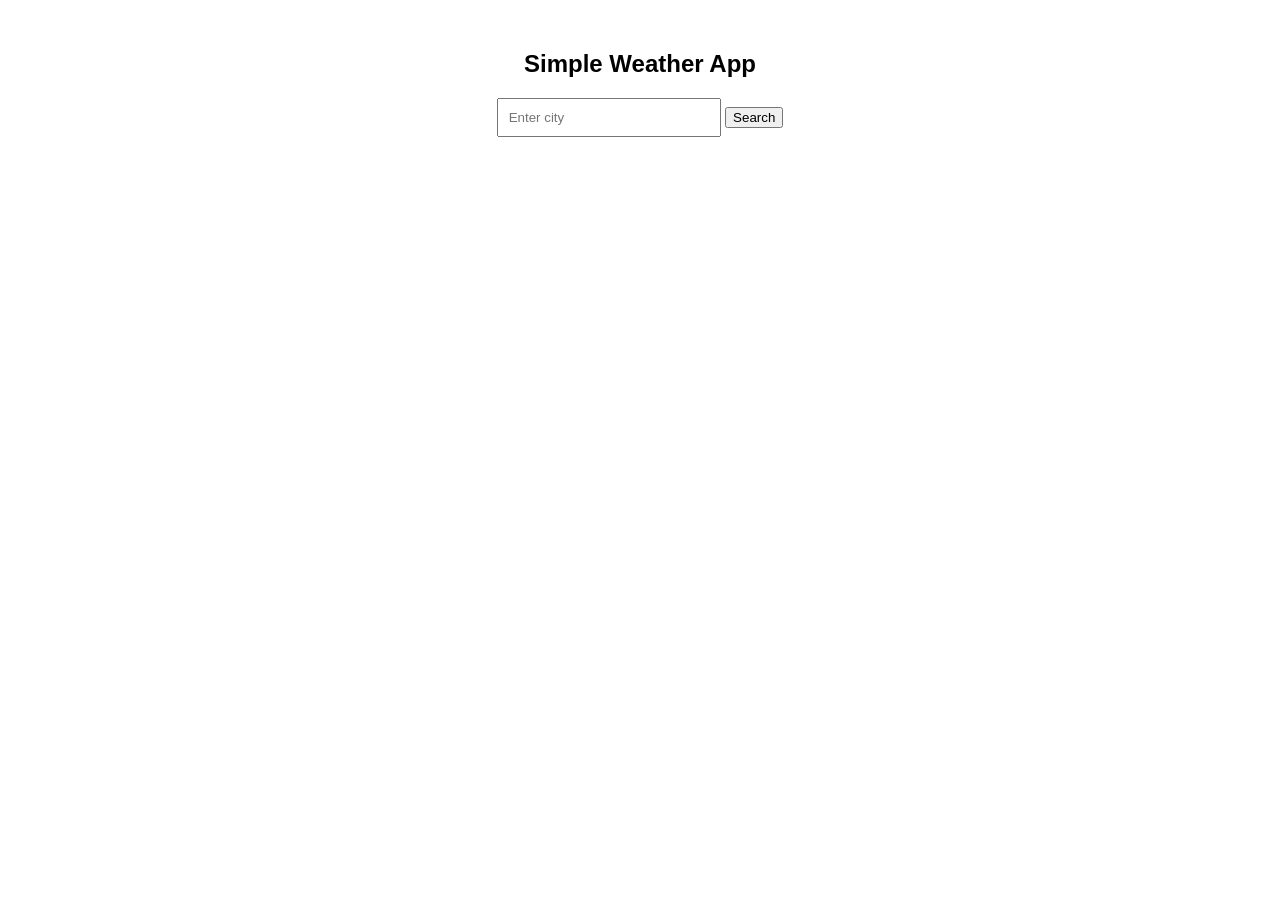
==== WeatherApp.html @ 691ce86a "CSS file update" ====
<!DOCTYPE html>
<html lang="en">
  <head>
    <meta charset="UTF-8" />
    <meta name="viewport" content="width=device-width, initial-scale=1.0" />
    <title>Weather App</title>
    <link rel="stylesheet" href="./style.css" />
  </head>
  <body>
    <h2>Simple Weather App</h2>
    <input type="text" id="searchBox" placeholder="Enter city" />
    <button onclick="getWeather()">Search</button>
    <div id="weatherResult"></div>

    <script>
      async function getWeather() {
        let city = document.getElementById("searchBox").value;
        let apiKey = "f6facc5908c693250b4dfa96cc18d5b6"; // Replace with your OpenWeather API key
        let url = `https://api.openweathermap.org/data/2.5/weather?q=${city}&appid=${apiKey}&units=metric`;

        try {
          let response = await fetch(url);
          let data = await response.json();

          if (data.cod === 200) {
            document.getElementById(
              "weatherResult"
            ).innerHTML = `Weather in ${data.name}: ${data.weather[0].description}, ${data.main.temp}°C`;
          } else {
            document.getElementById("weatherResult").innerHTML =
              "City not found. Try again.";
          }
        } catch (error) {
          document.getElementById("weatherResult").innerHTML =
            "Error fetching data.";
        }
      }
    </script>
  </body>
</html>
---- style.css ----
body {
    font-family: Arial, sans-serif;
    text-align: center;
    margin: 50px;
  }
  #searchBox {
    padding: 10px;
    width: 200px;
  }
  #weatherResult {
    margin-top: 20px;
    font-size: 18px;
  }
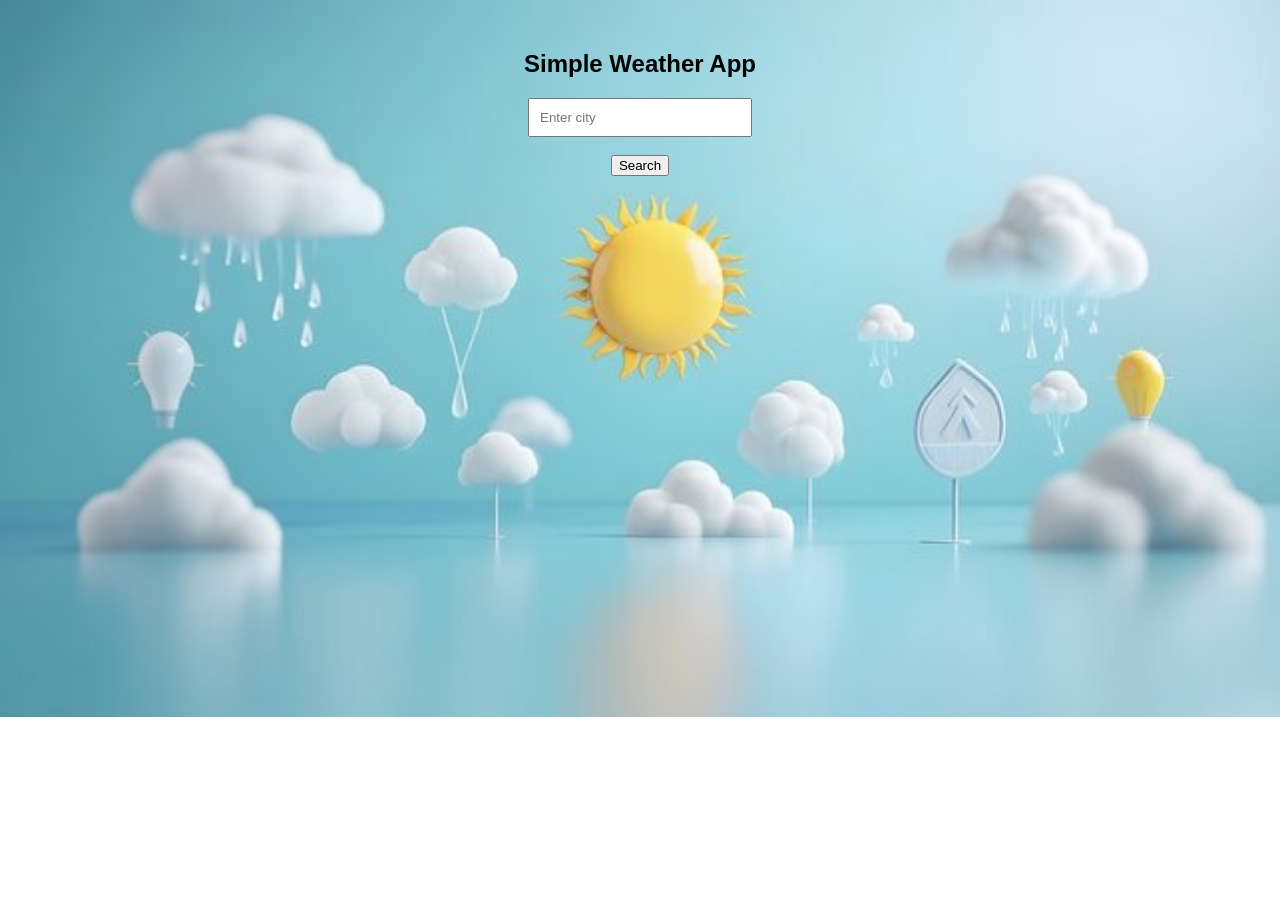
==== commit 6036538f: "added backgroundimg" ====
--- a/WeatherApp.html
+++ b/WeatherApp.html
@@ -8,7 +8,8 @@
   </head>
   <body>
     <h2>Simple Weather App</h2>
-    <input type="text" id="searchBox" placeholder="Enter city" />
+    <input type="text" id="searchBox" placeholder="Enter city" /> <br />
+    <br />
     <button onclick="getWeather()">Search</button>
     <div id="weatherResult"></div>
 
--- a/style.css
+++ b/style.css
@@ -2,6 +2,9 @@
     font-family: Arial, sans-serif;
     text-align: center;
     margin: 50px;
+    background-image: url(./image.jpg);
+    background-repeat: no-repeat;
+    background-size: cover;
   }
   #searchBox {
     padding: 10px;
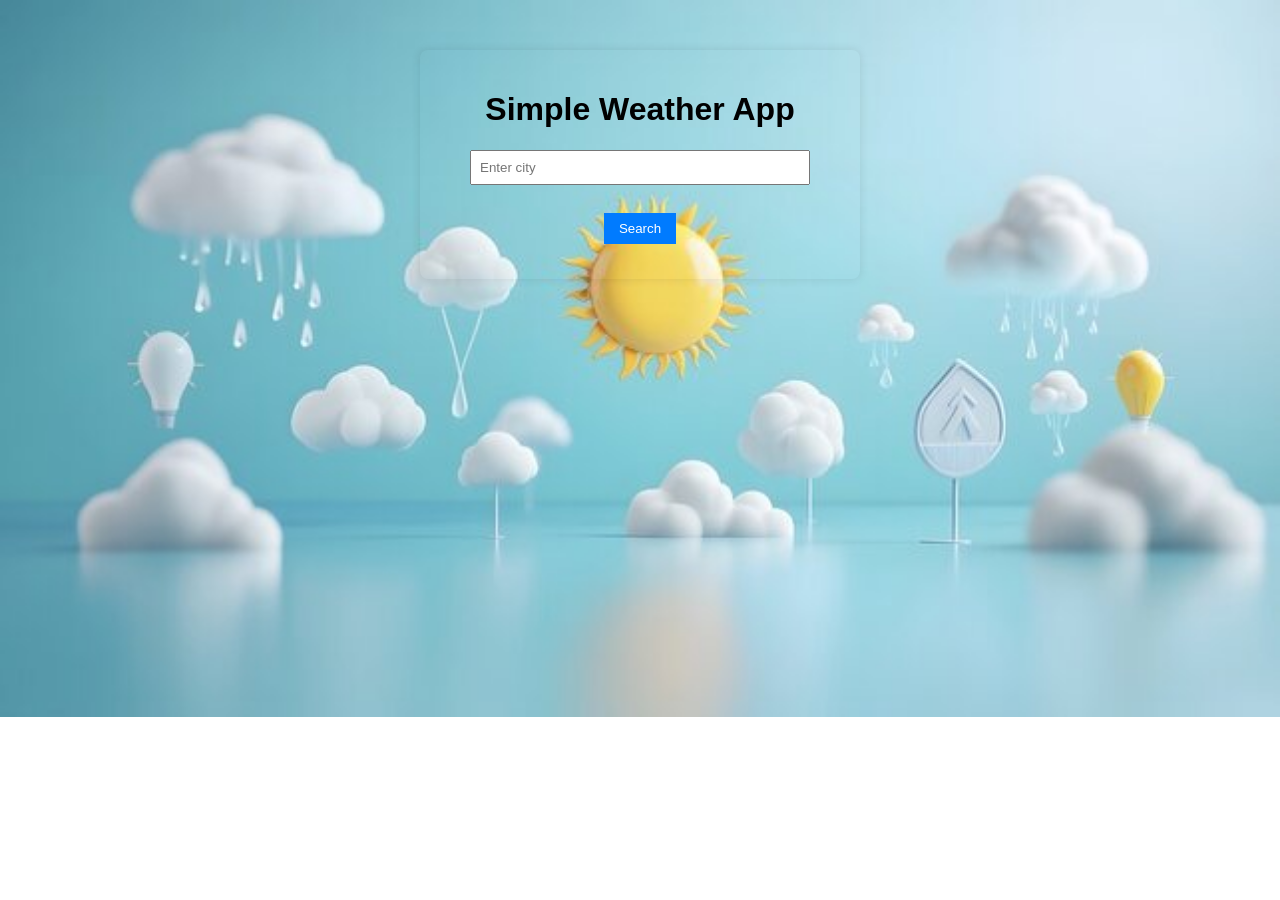
==== commit 7f5ad848: "edited." ====
--- a/WeatherApp.html
+++ b/WeatherApp.html
@@ -7,16 +7,18 @@
     <link rel="stylesheet" href="./style.css" />
   </head>
   <body>
-    <h2>Simple Weather App</h2>
-    <input type="text" id="searchBox" placeholder="Enter city" /> <br />
-    <br />
-    <button onclick="getWeather()">Search</button>
-    <div id="weatherResult"></div>
+    <div class="container">
+      <h1>Simple Weather App</h1>
+      <input type="text" id="searchBox" placeholder="Enter city" /> <br />
+      <br />
+      <button onclick="getWeather()">Search</button>
+      <div id="weatherResult"></div>
+    </div>
 
     <script>
       async function getWeather() {
         let city = document.getElementById("searchBox").value;
-        let apiKey = "f6facc5908c693250b4dfa96cc18d5b6"; // Replace with your OpenWeather API key
+        let apiKey = "f6facc5908c693250b4dfa96cc18d5b6";
         let url = `https://api.openweathermap.org/data/2.5/weather?q=${city}&appid=${apiKey}&units=metric`;
 
         try {
--- a/style.css
+++ b/style.css
@@ -5,12 +5,36 @@
     background-image: url(./image.jpg);
     background-repeat: no-repeat;
     background-size: cover;
-  }
-  #searchBox {
-    padding: 10px;
-    width: 200px;
-  }
-  #weatherResult {
-    margin-top: 20px;
+}
+
+.container {
+    max-width: 400px;
+    margin: 50px auto;
+    padding: 20px;
+    box-shadow: 0 0 10px rgba(0, 0, 0, 0.1);
+    border-radius: 8px;
+}
+
+
+input {
+    width: 80%;
+    padding: 8px;
+    margin-bottom: 10px;
+}
+
+button {
+    padding: 8px 15px;
+    background-color: #007bff;
+    color: white;
+    border: none;
+    cursor: pointer;
+}
+
+button:hover {
+    background-color: #0056b3;
+}
+ 
+#weatherResult {
+    margin-top: 15px;
     font-size: 18px;
-  }+}
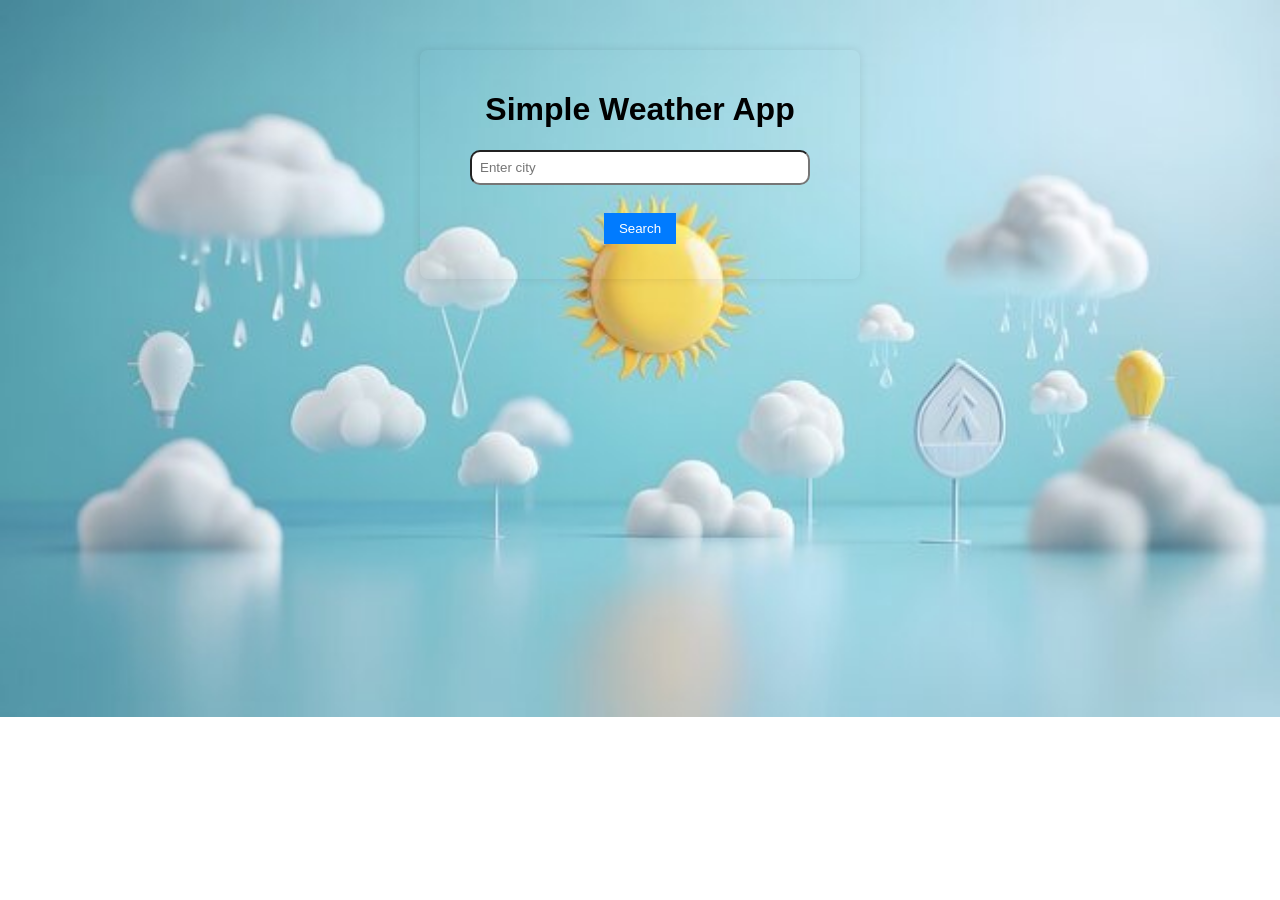
==== commit 6c041211: "edit" ====
--- a/WeatherApp.html
+++ b/WeatherApp.html
@@ -26,16 +26,21 @@
           let data = await response.json();
 
           if (data.cod === 200) {
-            document.getElementById(
-              "weatherResult"
-            ).innerHTML = `Weather in ${data.name}: ${data.weather[0].description}, ${data.main.temp}°C`;
+            document.getElementById("weatherResult").innerHTML = `
+              <div class="weather-card">
+                <h2>${data.name}, ${data.sys.country}</h2>
+                <p><strong>Weather:</strong> ${data.weather[0].description}</p>
+                <p><strong>Temperature:</strong> ${data.main.temp}°C</p>
+                <p><strong>Humidity:</strong> ${data.main.humidity}%</p>
+                <p><strong>Wind Speed:</strong> ${data.wind.speed} m/s</p>
+              </div>`;
           } else {
-            document.getElementById("weatherResult").innerHTML =
-              "City not found. Try again.";
+            document.getElementById("weatherResult").innerHTML = `
+              <div><strong>City not found. Try again.</strong></div>`;
           }
         } catch (error) {
-          document.getElementById("weatherResult").innerHTML =
-            "Error fetching data.";
+          document.getElementById("weatherResult").innerHTML = `
+            <div><strong>Error fetching data.</strong></div>`;
         }
       }
     </script>
--- a/style.css
+++ b/style.css
@@ -11,8 +11,9 @@
     max-width: 400px;
     margin: 50px auto;
     padding: 20px;
-    box-shadow: 0 0 10px rgba(0, 0, 0, 0.1);
+    box-shadow: 0 0 10px rgba(0, 0, 0, 0.1); 
     border-radius: 8px;
+    
 }
 
 
@@ -20,6 +21,7 @@
     width: 80%;
     padding: 8px;
     margin-bottom: 10px;
+    border-radius: 10px;
 }
 
 button {
@@ -37,4 +39,11 @@
 #weatherResult {
     margin-top: 15px;
     font-size: 18px;
+    
 }
+
+.weather-card{
+    text-align: left;
+    padding: 4px;
+    
+}
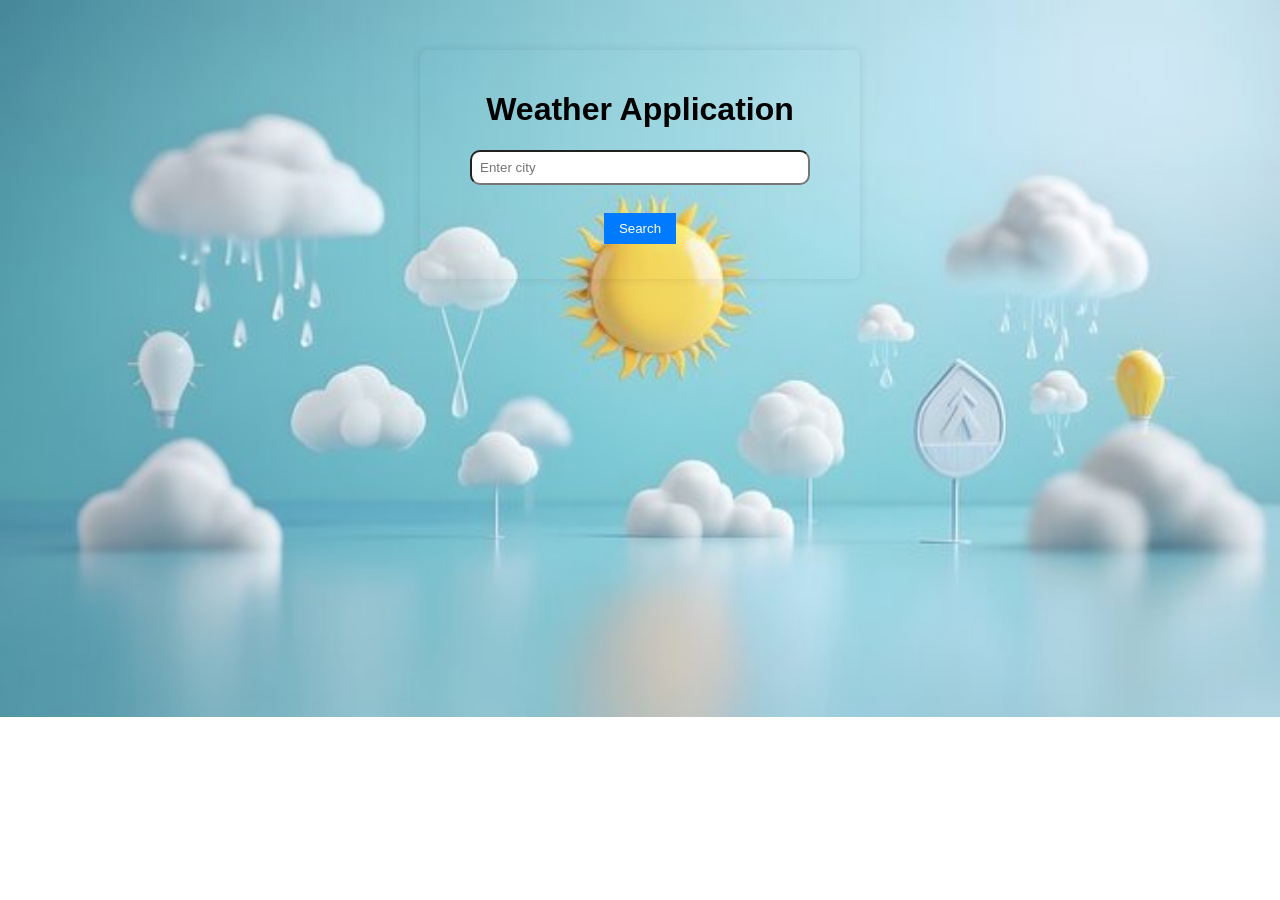
==== commit 5847e0b8: "Update WeatherApp.html" ====
--- a/WeatherApp.html
+++ b/WeatherApp.html
@@ -3,12 +3,12 @@
   <head>
     <meta charset="UTF-8" />
     <meta name="viewport" content="width=device-width, initial-scale=1.0" />
-    <title>Weather App</title>
+    <title>Weather Forcast</title>
     <link rel="stylesheet" href="./style.css" />
   </head>
   <body>
     <div class="container">
-      <h1>Simple Weather App</h1>
+      <h1>Weather Application</h1>
       <input type="text" id="searchBox" placeholder="Enter city" /> <br />
       <br />
       <button onclick="getWeather()">Search</button>
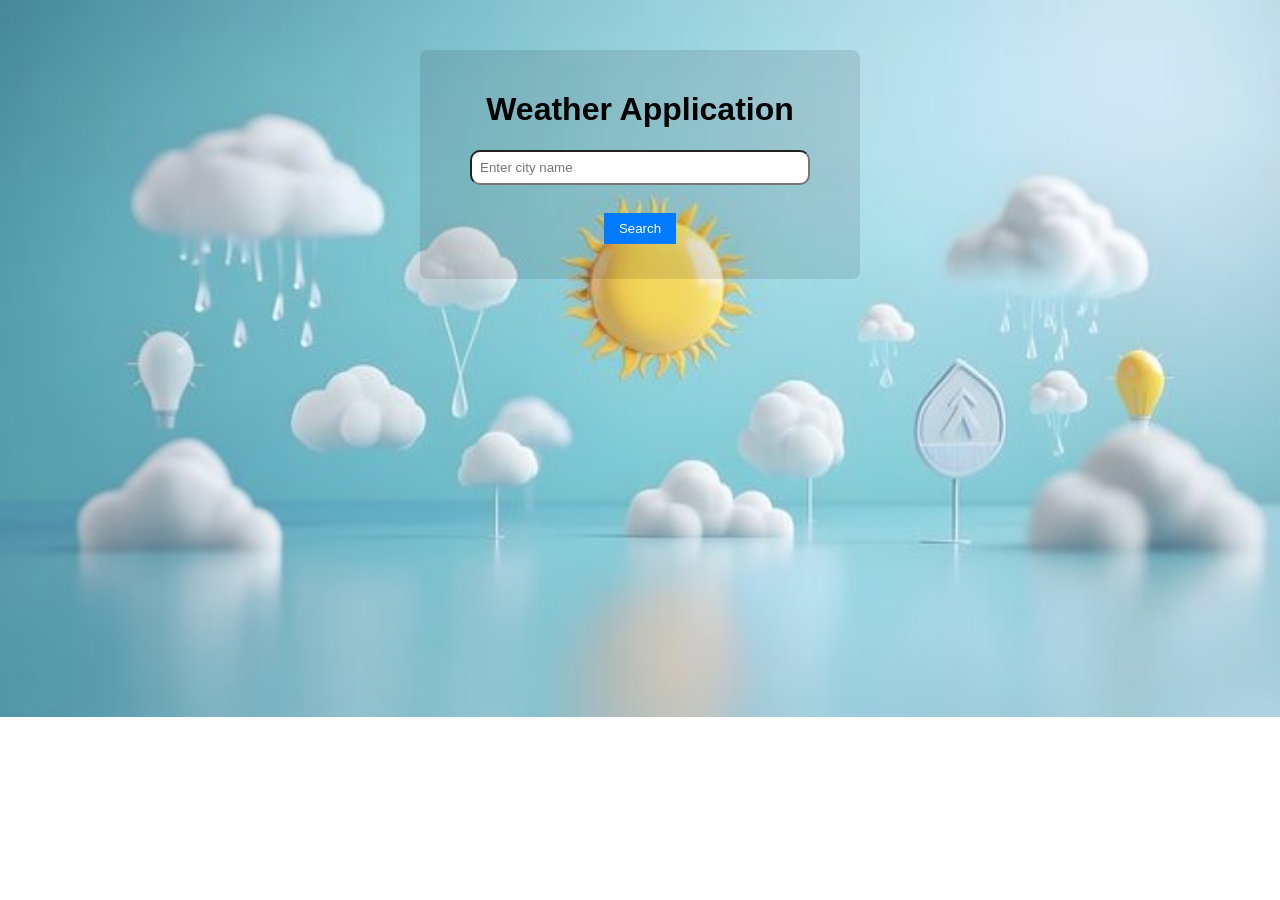
==== commit 8447eac4: "edit" ====
--- a/WeatherApp.html
+++ b/WeatherApp.html
@@ -9,7 +9,7 @@
   <body>
     <div class="container">
       <h1>Weather Application</h1>
-      <input type="text" id="searchBox" placeholder="Enter city" /> <br />
+      <input type="text" id="searchBox" placeholder="Enter city name" /> <br />
       <br />
       <button onclick="getWeather()">Search</button>
       <div id="weatherResult"></div>
--- a/style.css
+++ b/style.css
@@ -11,8 +11,9 @@
     max-width: 400px;
     margin: 50px auto;
     padding: 20px;
-    box-shadow: 0 0 10px rgba(0, 0, 0, 0.1); 
+    /* box-shadow: 0 0 10px rgba(0, 0, 0, 0.1);  */
     border-radius: 8px;
+    background-color: rgba(0, 0, 0, 0.1);
     
 }
 
@@ -44,6 +45,6 @@
 
 .weather-card{
     text-align: left;
-    padding: 4px;
+    padding: 5px;
     
 }
